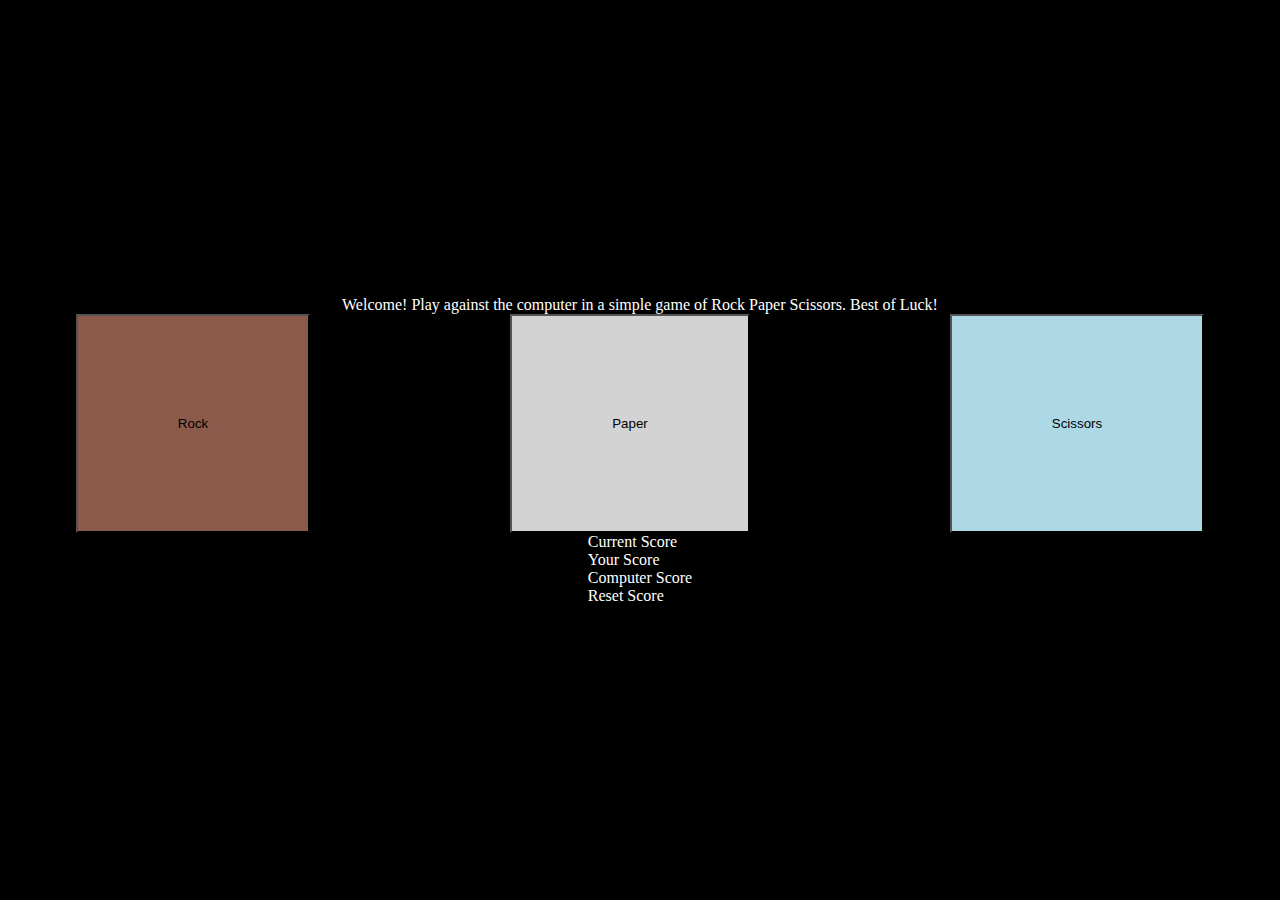
==== RockPaperScissors/index.html @ 3c9ef115 "Added the HTML aspect of the page, along with some css" ====
<!DOCTYPE html>
<html lang="en">
<head>
    <meta charset="UTF-8">
    <meta http-equiv="X-UA-Compatible" content="IE=edge">
    <meta name="viewport" content="width=device-width, initial-scale=1.0">
    <link rel="stylesheet" href="index.css">
    <script src ="index.js" defer>></script>
    <title>Play RPS</title>
</head>
<body>
    <div class="title">Welcome! Play against the computer in a simple game of Rock Paper Scissors. Best of Luck!</div>
    
    <div class="buttons">
        <button class="rock">Rock</button>
        <button class="paper">Paper</button>
        <button class="scissors">Scissors</button>
    </div>

    <div class="score-info">
        <div class="score-update">
            <div class="current-score">Current Score</div>
            <div class="playerScore">Your Score</div>
            <div class="computerScore">Computer Score</div>
        </div>

        <div class="reset">Reset Score</div>
    </div>
</body>
</html>
---- RockPaperScissors/index.css ----
body {
    background-color: black;
    color: white;
    display: flex;
    flex-direction: column;
    justify-content: center;
    align-items: center;
    min-height: 100vh;
    margin: 0;
}

.buttons {
    display: flex;
    gap: 200px;
}

.rock {
    background-color: #8c5a4b;
    padding: 100px;
}

.paper {
    background-color: lightgray;
    padding: 100px;
}

.scissors {
    background-color: lightblue;
    padding: 100px;
}
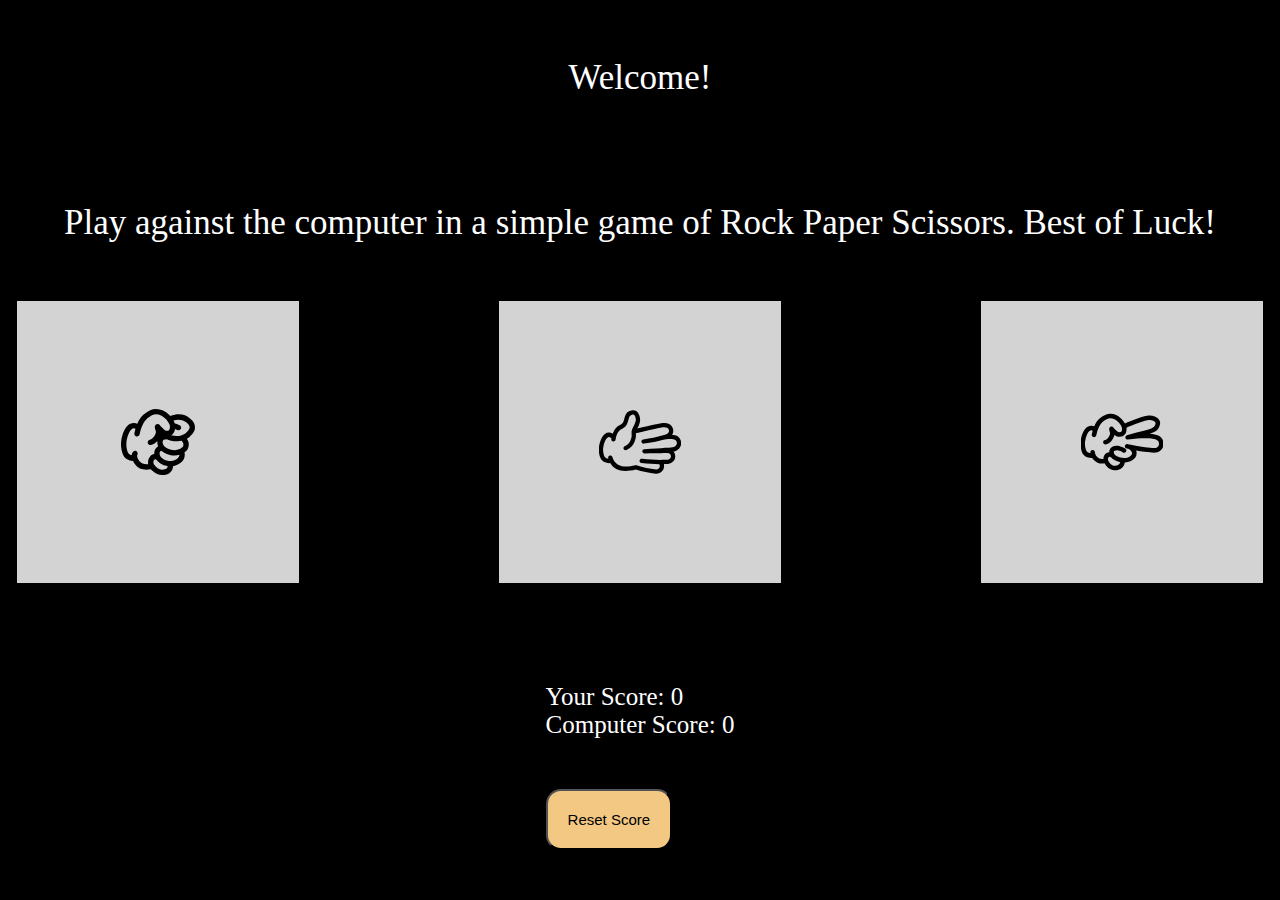
==== commit 6828d9cd: "Finished and uploaded newest version" ====
--- a/RockPaperScissors/index.html
+++ b/RockPaperScissors/index.html
@@ -9,22 +9,26 @@
     <title>Play RPS</title>
 </head>
 <body>
-    <div class="title">Welcome! Play against the computer in a simple game of Rock Paper Scissors. Best of Luck!</div>
+    <div class="title">
+        <div class="subheading1">Welcome!</div> 
+        <div class="subheading2">Play against the computer in a simple game of Rock Paper Scissors. Best of Luck!</div>
+    </div>
     
     <div class="buttons">
-        <button class="rock">Rock</button>
-        <button class="paper">Paper</button>
-        <button class="scissors">Scissors</button>
+        <input class="options" type="image" src="assets/rock.svg" value="rock" />
+        <input class="options" type="image" src="assets/paper.svg" value="paper" />
+        <input class="options" type="image" src="assets/scissors.svg" value="scissors" />
     </div>
+
+    <div class="result" id="result"></div>
 
     <div class="score-info">
         <div class="score-update">
-            <div class="current-score">Current Score</div>
-            <div class="playerScore">Your Score</div>
-            <div class="computerScore">Computer Score</div>
+            <div class="playerScore" id="playerScore">Your Score: 0</div>
+            <div class="computerScore" id="computerScore">Computer Score: 0</div>
         </div>
 
-        <div class="reset">Reset Score</div>
+        <button class="reset" id="reset">Reset Score</button>
     </div>
 </body>
 </html>   --- a/RockPaperScissors/index.css
+++ b/RockPaperScissors/index.css
@@ -9,23 +9,45 @@
     margin: 0;
 }
 
+.title {
+    position: absolute;
+    margin-bottom: 600px;
+    font-size: 35px;
+    display: flex;
+    flex-direction: column;
+    align-items: center;
+}
+
+.subheading1 {
+    margin-bottom: 105px;
+}
+
 .buttons {
     display: flex;
     gap: 200px;
+    margin-top: 250px;
 }
 
-.rock {
-    background-color: #8c5a4b;
-    padding: 100px;
-}
-
-.paper {
+.options {
     background-color: lightgray;
     padding: 100px;
 }
 
-.scissors {
-    background-color: lightblue;
-    padding: 100px;
+.result {
+    font-size: 25px;
+    margin-top: 50px;
 }
 
+.score-info {
+    font-size: 25px;
+    margin-top: 50px;
+}
+
+.reset {
+    font-size: 15px;
+    margin-top: 50px;
+    padding: 20px;
+    border-radius: 15px;
+    background-color: rgb(243, 200, 131);
+}
+
